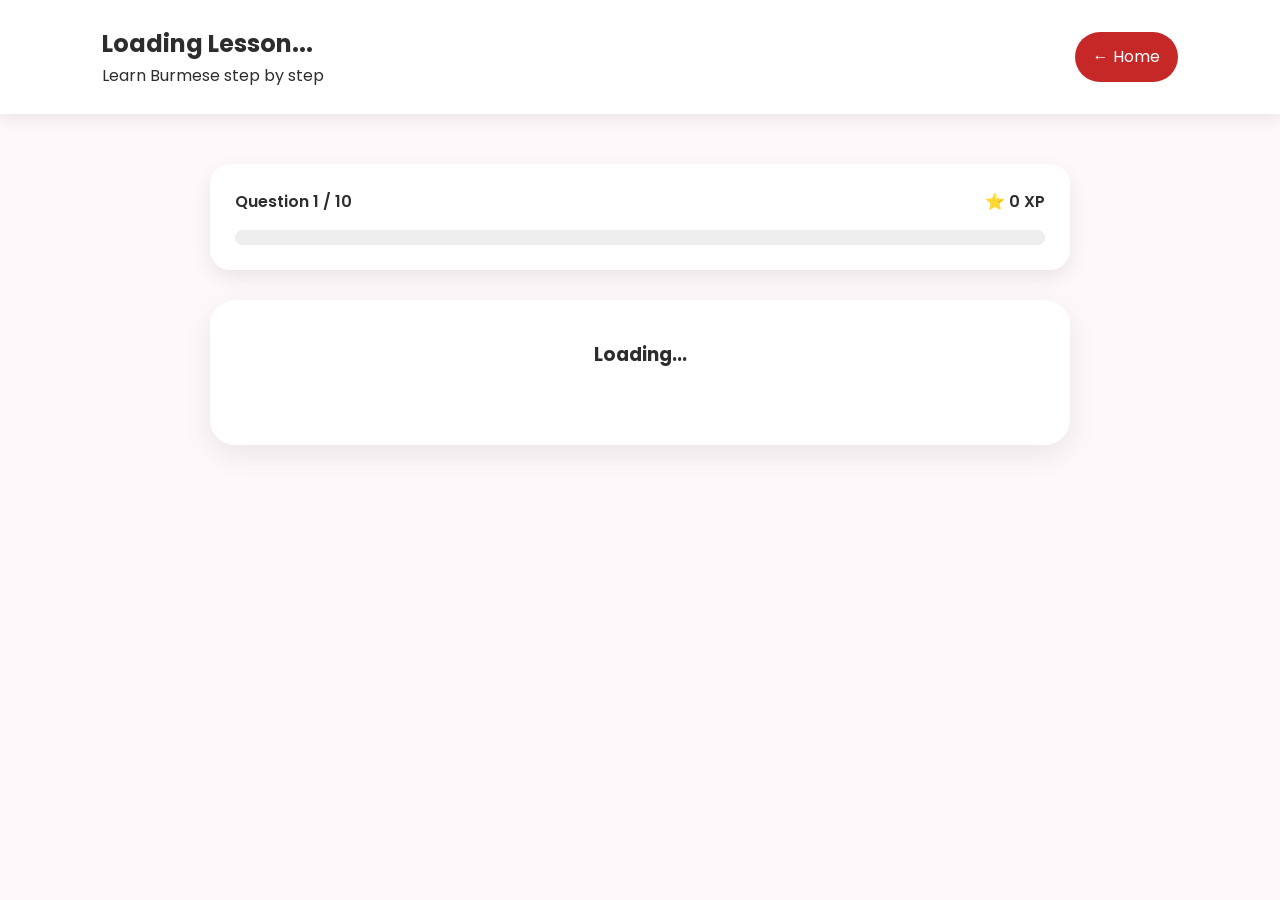
==== lesson.html @ 9ca23b1c "Add files via upload" ====
<!DOCTYPE html>
<html lang="en">

<head>

<meta charset="UTF-8">

<meta name="viewport" content="width=device-width, initial-scale=1.0">

<title>Lesson | Learn Burmese with Su</title>

<link rel="preconnect" href="https://fonts.googleapis.com">

<link rel="preconnect" href="https://fonts.gstatic.com" crossorigin>

<link href="https://fonts.googleapis.com/css2?family=Poppins:wght@300;400;500;600;700&display=swap" rel="stylesheet">

<link rel="stylesheet" href="style.css">

</head>

<body class="lesson-page">

<header class="lesson-header">

<div>

<h2 id="lessonTitle">

Loading Lesson...

</h2>

<p id="lessonSubtitle">

Learn Burmese step by step

</p>

</div>

<a href="index.html" class="back-btn">

← Home

</a>

</header>

<main class="lesson-container">

<div class="progress-box">

<div class="progress-info">

<span id="questionCounter">

Question 1 / 10

</span>

<span id="xpCounter">

⭐ 0 XP

</span>

</div>

<div class="progress-bar">

<div id="progressFill">

</div>

</div>

</div>

<div class="question-card">

<h3 id="question">

Loading...

</h3>

<div id="answers">

<!-- Buttons generated by JavaScript -->

</div>

<div id="feedback">

</div>

<button
id="nextButton"
class="primary-btn"
style="display:none;">

Next →

</button>

</div>

</main>

<div id="completeScreen" class="complete-screen">

<div class="complete-card">

<h1>

🎉 Lesson Complete!

</h1>

<h2 id="scoreText">

100%

</h2>

<p>

Excellent work!

</p>

<div class="stats">

<div>

⭐

<h3 id="earnedXP">

0 XP

</h3>

<p>Earned</p>

</div>

<div>

📚

<h3 id="learnedWords">

0</h3>

<p>Words</p>

</div>

</div>

<button
class="primary-btn"
onclick="goHome()">

Back Home

</button>

</div>

</div>

<script src="questions.js"></script>

<script src="lesson.js"></script>

</body>

</html>
---- style.css ----
/* ==========================================
   Learn Burmese with Su
   Version 1.0
========================================== */

:root{

    --primary:#C62828;
    --primary-dark:#8E1C1C;

    --background:#FFF8FA;

    --card:#FFFFFF;

    --text:#2D2D2D;

    --gray:#777777;

    --border:#F2E8EA;

    --success:#43A047;

    --danger:#E53935;

    --shadow:0 10px 30px rgba(0,0,0,.08);

}

*{
    margin:0;
    padding:0;
    box-sizing:border-box;
}

html{
    scroll-behavior:smooth;
}

body{

    font-family:'Poppins',sans-serif;

    background:var(--background);

    color:var(--text);

    line-height:1.6;

}

/* ==========================
      NAVBAR
========================== */

.navbar{

    background:white;

    display:flex;

    justify-content:space-between;

    align-items:center;

    padding:18px 8%;

    box-shadow:var(--shadow);

    position:sticky;

    top:0;

    z-index:1000;

}

.logo{

    display:flex;

    align-items:center;

    gap:15px;

}

.logo-icon{

    width:60px;

    height:60px;

    border-radius:50%;

    background:var(--primary);

    color:white;

    display:flex;

    justify-content:center;

    align-items:center;

    font-size:28px;

}

.logo-text h1{

    font-size:24px;

    color:var(--primary);

}

.logo-text p{

    color:var(--gray);

    font-size:14px;

}

.login-btn{

    border:none;

    background:var(--primary);

    color:white;

    padding:12px 20px;

    border-radius:30px;

    cursor:pointer;

    transition:.3s;

}

.login-btn:hover{

    background:var(--primary-dark);

}

/* ==========================
      HERO
========================== */

.hero{

    padding:80px 8%;

    text-align:center;

}

.tag{

    display:inline-block;

    background:#FFE9EC;

    color:var(--primary);

    padding:8px 18px;

    border-radius:50px;

    font-size:13px;

    font-weight:600;

    margin-bottom:20px;

}

.hero h2{

    font-size:52px;

    margin-bottom:20px;

}

.hero p{

    max-width:700px;

    margin:auto;

    color:var(--gray);

    font-size:18px;

}

.hero-buttons{

    margin-top:35px;

}

.primary-btn{

    background:var(--primary);

    color:white;

    border:none;

    padding:16px 30px;

    border-radius:40px;

    cursor:pointer;

    font-size:16px;

    margin-right:15px;

    transition:.3s;

}

.primary-btn:hover{

    transform:translateY(-3px);

    background:var(--primary-dark);

}

.secondary-btn{

    background:white;

    color:var(--primary);

    border:2px solid var(--primary);

    padding:16px 30px;

    border-radius:40px;

    cursor:pointer;

    transition:.3s;

}

.secondary-btn:hover{

    background:var(--primary);

    color:white;

}

/* ==========================
      DASHBOARD
========================== */

.dashboard{

    width:85%;

    margin:auto;

    display:grid;

    grid-template-columns:repeat(3,1fr);

    gap:25px;

}

.stat-card{

    background:white;

    border-radius:20px;

    text-align:center;

    padding:35px;

    box-shadow:var(--shadow);

}

.stat-card span{

    font-size:42px;

    font-weight:bold;

    color:var(--primary);

    display:block;

    margin:12px 0;

}

/* ==========================
      CONTINUE CARD
========================== */

.continue{

    width:85%;

    margin:60px auto;

}

.continue-card{

    background:linear-gradient(135deg,#C62828,#AD1457);

    color:white;

    padding:35px;

    border-radius:25px;

    display:flex;

    justify-content:space-between;

    align-items:center;

    box-shadow:var(--shadow);

}

.continue-card button{

    background:white;

    color:var(--primary);

    border:none;

    padding:15px 25px;

    border-radius:30px;

    cursor:pointer;

    font-weight:600;

}

/* ==========================
      LESSONS
========================== */

.lessons{

    width:85%;

    margin:auto;

    padding-bottom:60px;

}

.lessons h2{

    margin-bottom:30px;

}

#lessonContainer{

    display:grid;

    grid-template-columns:repeat(auto-fit,minmax(280px,1fr));

    gap:25px;

}

.lesson-card{

    background:white;

    border-radius:20px;

    padding:25px;

    box-shadow:var(--shadow);

    transition:.3s;

    cursor:pointer;

}

.lesson-card:hover{

    transform:translateY(-6px);

}

.lesson-card h3{

    color:var(--primary);

    margin-bottom:10px;

}

.lesson-card p{

    color:var(--gray);

}

.lesson-card button{

    margin-top:20px;

    width:100%;

    background:var(--primary);

    color:white;

    border:none;

    padding:12px;

    border-radius:15px;

    cursor:pointer;

}

/* ==========================
      ABOUT
========================== */

.about{

    background:white;

    padding:80px 8%;

}

.about h2{

    text-align:center;

    margin-bottom:50px;

}

.features{

    display:grid;

    grid-template-columns:repeat(3,1fr);

    gap:30px;

}

.feature{

    text-align:center;

    padding:30px;

}

.emoji{

    font-size:50px;

    margin-bottom:20px;

}

/* ==========================
      FOOTER
========================== */

footer{

    background:#111;

    color:white;

    text-align:center;

    padding:30px;

}

/* ==========================
      MOBILE
========================== */

@media(max-width:900px){

.dashboard{

    grid-template-columns:1fr;

}

.features{

    grid-template-columns:1fr;

}

.continue-card{

    flex-direction:column;

    text-align:center;

    gap:25px;

}

.hero h2{

    font-size:36px;

}

.navbar{

    flex-direction:column;

    gap:20px;

}

.logo{

    flex-direction:column;

}

}

/*==========================================
LESSON PAGE
==========================================*/

.lesson-page{

background:#FFF8FA;

min-height:100vh;

font-family:'Poppins',sans-serif;

}

.lesson-header{

display:flex;

justify-content:space-between;

align-items:center;

padding:25px 8%;

background:white;

box-shadow:0 5px 15px rgba(0,0,0,.08);

}

.back-btn{

text-decoration:none;

background:#C62828;

color:white;

padding:12px 18px;

border-radius:30px;

}

.lesson-container{

max-width:900px;

margin:50px auto;

padding:0 20px;

}

.progress-box{

background:white;

padding:25px;

border-radius:20px;

box-shadow:0 8px 20px rgba(0,0,0,.08);

margin-bottom:30px;

}

.progress-info{

display:flex;

justify-content:space-between;

margin-bottom:15px;

font-weight:600;

}

.progress-bar{

width:100%;

height:15px;

background:#eee;

border-radius:20px;

overflow:hidden;

}

#progressFill{

width:0%;

height:100%;

background:#C62828;

transition:.4s;

}

.question-card{

background:white;

padding:40px;

border-radius:25px;

box-shadow:0 10px 30px rgba(0,0,0,.08);

}

#question{

margin-bottom:35px;

text-align:center;

}

.answer-btn{

display:block;

width:100%;

margin-bottom:15px;

padding:18px;

border:none;

background:#f8f8f8;

border-radius:15px;

font-size:16px;

cursor:pointer;

transition:.3s;

}

.answer-btn:hover{

background:#C62828;

color:white;

}

.correct{

background:#43A047!important;

color:white;

}

.wrong{

background:#E53935!important;

color:white;

}

#feedback{

margin:25px 0;

font-size:18px;

font-weight:600;

text-align:center;

}

.complete-screen{

display:none;

position:fixed;

left:0;

top:0;

width:100%;

height:100%;

background:rgba(0,0,0,.65);

justify-content:center;

align-items:center;

}

.complete-card{

background:white;

padding:50px;

border-radius:25px;

text-align:center;

width:90%;

max-width:450px;

}

.stats{

display:flex;

justify-content:space-around;

margin:35px 0;

}
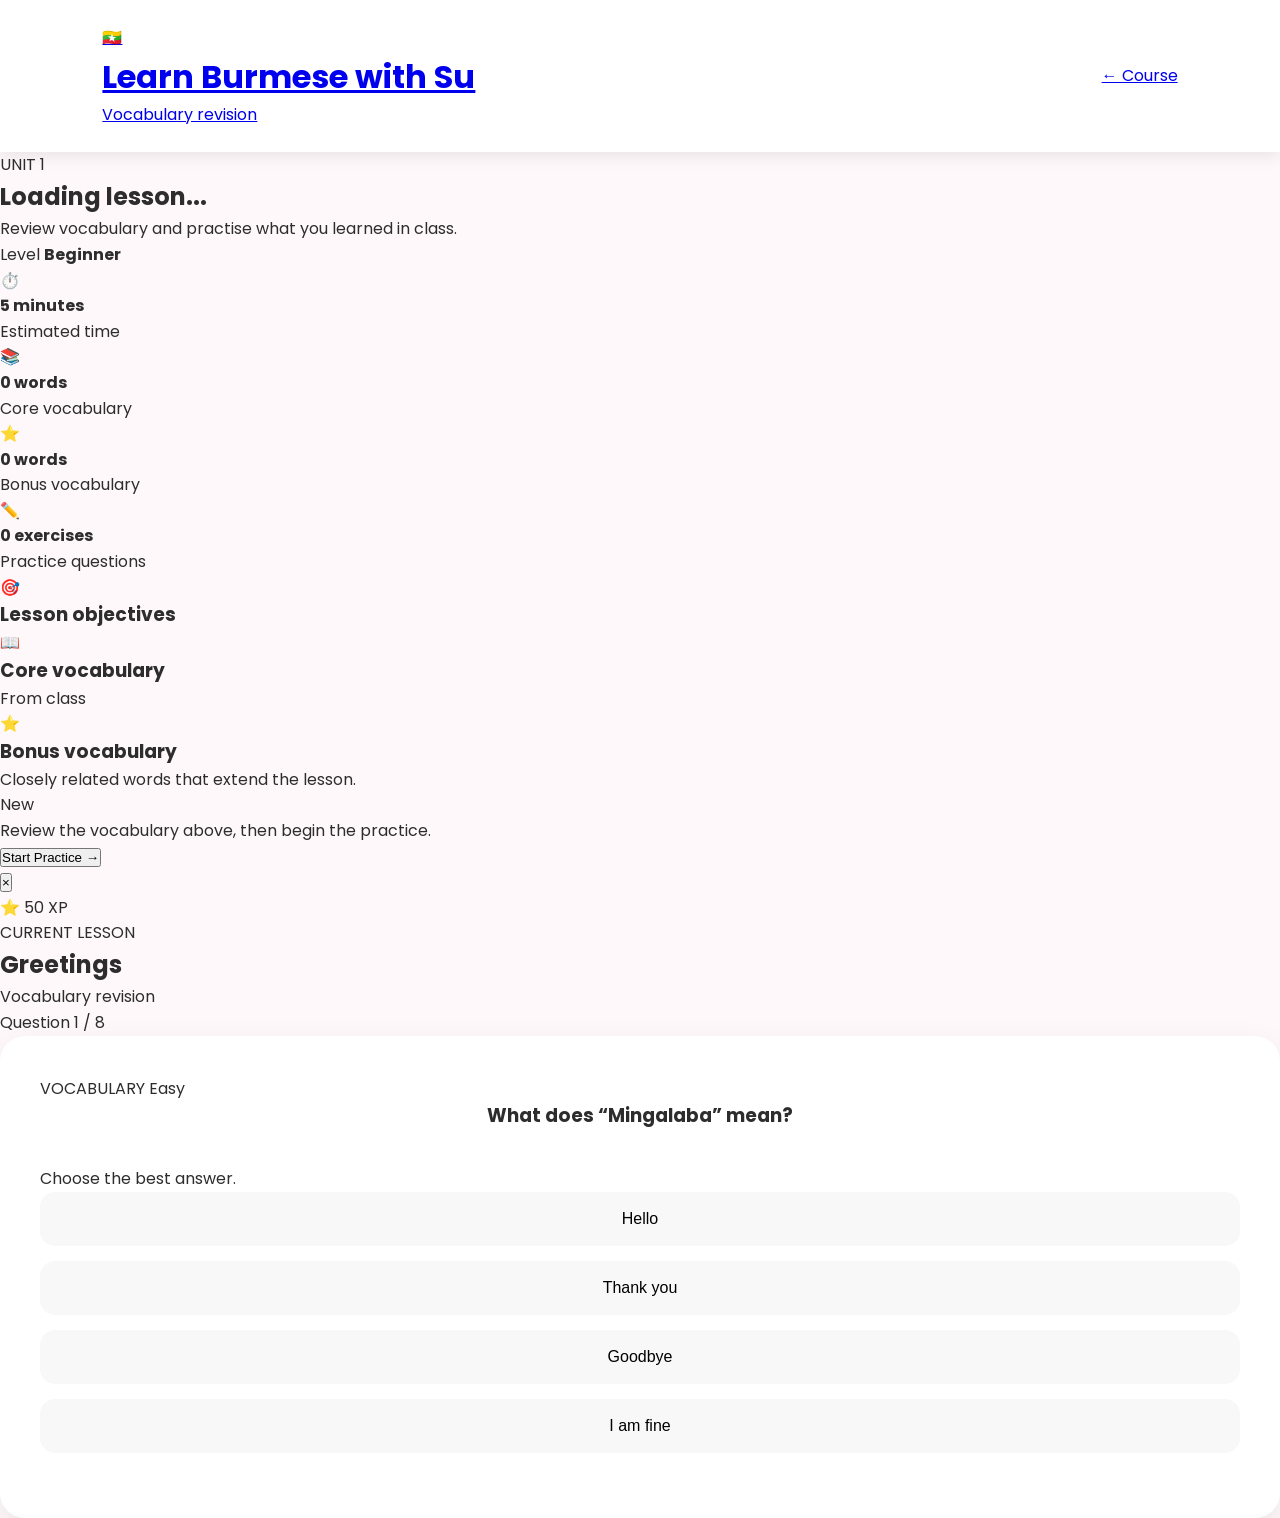
==== commit c75efbb7: "Refactor lesson.html structure and content" ====
--- a/lesson.html
+++ b/lesson.html
@@ -3,19 +3,29 @@
 
 <head>
 
-<meta charset="UTF-8">
-
-<meta name="viewport" content="width=device-width, initial-scale=1.0">
-
-<title>Lesson | Learn Burmese with Su</title>
-
-<link rel="preconnect" href="https://fonts.googleapis.com">
-
-<link rel="preconnect" href="https://fonts.gstatic.com" crossorigin>
-
-<link href="https://fonts.googleapis.com/css2?family=Poppins:wght@300;400;500;600;700&display=swap" rel="stylesheet">
-
-<link rel="stylesheet" href="style.css">
+    <meta charset="UTF-8">
+
+    <meta
+        name="viewport"
+        content="width=device-width, initial-scale=1.0"
+    >
+
+    <title>Lesson | Learn Burmese with Su</title>
+
+    <link rel="preconnect" href="https://fonts.googleapis.com">
+
+    <link
+        rel="preconnect"
+        href="https://fonts.gstatic.com"
+        crossorigin
+    >
+
+    <link
+        href="https://fonts.googleapis.com/css2?family=Poppins:wght@300;400;500;600;700&display=swap"
+        rel="stylesheet"
+    >
+
+    <link rel="stylesheet" href="style.css">
 
 </head>
 
@@ -23,159 +33,430 @@
 
 <header class="lesson-header">
 
-<div>
-
-<h2 id="lessonTitle">
-
-Loading Lesson...
-
-</h2>
-
-<p id="lessonSubtitle">
-
-Learn Burmese step by step
-
-</p>
+    <a href="index.html" class="brand lesson-brand">
+
+        <div class="brand-icon">
+            🇲🇲
+        </div>
+
+        <div>
+            <h1>Learn Burmese with Su</h1>
+            <p>Vocabulary revision</p>
+        </div>
+
+    </a>
+
+    <a href="index.html" class="back-button">
+        ← Course
+    </a>
+
+</header>
+
+<main class="lesson-main">
+
+    <!-- LESSON OVERVIEW -->
+
+    <section
+        id="lessonOverview"
+        class="lesson-overview"
+    >
+
+        <div class="lesson-overview-header">
+
+            <div>
+
+                <span
+                    id="lessonUnit"
+                    class="lesson-unit-label"
+                >
+                    UNIT 1
+                </span>
+
+                <h2 id="overviewTitle">
+                    Loading lesson...
+                </h2>
+
+                <p id="overviewDescription">
+                    Review vocabulary and practise what you learned in class.
+                </p>
+
+            </div>
+
+            <div class="lesson-level-box">
+
+                <span>Level</span>
+
+                <strong id="lessonLevel">
+                    Beginner
+                </strong>
+
+            </div>
+
+        </div>
+
+        <div class="lesson-information-grid">
+
+            <article class="lesson-information-card">
+
+                <span>⏱️</span>
+
+                <div>
+                    <strong id="estimatedTime">5 minutes</strong>
+                    <p>Estimated time</p>
+                </div>
+
+            </article>
+
+            <article class="lesson-information-card">
+
+                <span>📚</span>
+
+                <div>
+                    <strong id="coreWordCount">0 words</strong>
+                    <p>Core vocabulary</p>
+                </div>
+
+            </article>
+
+            <article class="lesson-information-card">
+
+                <span>⭐</span>
+
+                <div>
+                    <strong id="bonusWordCount">0 words</strong>
+                    <p>Bonus vocabulary</p>
+                </div>
+
+            </article>
+
+            <article class="lesson-information-card">
+
+                <span>✏️</span>
+
+                <div>
+                    <strong id="exerciseCount">0 exercises</strong>
+                    <p>Practice questions</p>
+                </div>
+
+            </article>
+
+        </div>
+
+        <div class="overview-content-grid">
+
+            <section class="overview-panel">
+
+                <div class="panel-heading">
+
+                    <div>
+                        <span class="panel-icon">🎯</span>
+                        <h3>Lesson objectives</h3>
+                    </div>
+
+                </div>
+
+                <ul
+                    id="objectiveList"
+                    class="objective-list"
+                >
+                </ul>
+
+            </section>
+
+            <section class="overview-panel">
+
+                <div class="panel-heading">
+
+                    <div>
+                        <span class="panel-icon">📖</span>
+                        <h3>Core vocabulary</h3>
+                    </div>
+
+                    <span class="core-badge">
+                        From class
+                    </span>
+
+                </div>
+
+                <div
+                    id="coreVocabularyList"
+                    class="vocabulary-list"
+                >
+                </div>
+
+            </section>
+
+        </div>
+
+        <section class="overview-panel bonus-panel">
+
+            <div class="panel-heading">
+
+                <div>
+                    <span class="panel-icon">⭐</span>
+
+                    <div>
+                        <h3>Bonus vocabulary</h3>
+
+                        <p>
+                            Closely related words that extend the lesson.
+                        </p>
+                    </div>
+
+                </div>
+
+                <span class="bonus-badge">
+                    New
+                </span>
+
+            </div>
+
+            <div
+                id="bonusVocabularyList"
+                class="vocabulary-list bonus-vocabulary-list"
+            >
+            </div>
+
+        </section>
+
+        <div class="lesson-start-area">
+
+            <p>
+                Review the vocabulary above, then begin the practice.
+            </p>
+
+            <button
+                id="startPracticeButton"
+                class="primary-button"
+            >
+                Start Practice →
+            </button>
+
+        </div>
+
+    </section>
+
+    <!-- PRACTICE SCREEN -->
+
+    <section
+        id="practiceScreen"
+        class="practice-screen hidden"
+    >
+
+        <div class="practice-topbar">
+
+            <button
+                class="exit-practice-button"
+                onclick="returnToOverview()"
+                aria-label="Return to lesson overview"
+            >
+                ×
+            </button>
+
+            <div class="practice-progress-track">
+
+                <div id="progressFill"></div>
+
+            </div>
+
+            <span id="xpCounter">
+                ⭐ 0 XP
+            </span>
+
+        </div>
+
+        <div class="practice-layout">
+
+            <aside class="practice-sidebar">
+
+                <span class="section-label">
+                    CURRENT LESSON
+                </span>
+
+                <h2 id="lessonTitle">
+                    Lesson
+                </h2>
+
+                <p id="lessonSubtitle">
+                    Vocabulary revision
+                </p>
+
+                <div class="question-progress-box">
+
+                    <span id="questionCounter">
+                        Exercise 1 / 10
+                    </span>
+
+                </div>
+
+            </aside>
+
+            <section class="question-card">
+
+                <div class="question-type-row">
+
+                    <span
+                        id="questionType"
+                        class="question-type-badge"
+                    >
+                        VOCABULARY
+                    </span>
+
+                    <span
+                        id="questionDifficulty"
+                        class="difficulty-label"
+                    >
+                        Easy
+                    </span>
+
+                </div>
+
+                <h3 id="question">
+                    Loading...
+                </h3>
+
+                <p
+                    id="questionInstruction"
+                    class="question-instruction"
+                >
+                    Choose the best answer.
+                </p>
+
+                <div id="answers">
+                    <!-- Generated by lesson.js -->
+                </div>
+
+                <div
+                    id="feedback"
+                    class="feedback-box"
+                >
+                </div>
+
+                <button
+                    id="nextButton"
+                    class="primary-button next-button hidden"
+                >
+                    Next →
+                </button>
+
+            </section>
+
+        </div>
+
+    </section>
+
+</main>
+
+<!-- COMPLETION SCREEN -->
+
+<div
+    id="completeScreen"
+    class="complete-screen hidden"
+>
+
+    <div class="complete-card">
+
+        <div class="completion-icon">
+            🎉
+        </div>
+
+        <span class="section-label">
+            LESSON COMPLETE
+        </span>
+
+        <h1 id="completionTitle">
+            Great work!
+        </h1>
+
+        <p id="completionMessage">
+            You completed the lesson.
+        </p>
+
+        <div class="score-circle">
+
+            <strong id="scoreText">
+                100%
+            </strong>
+
+            <span>Score</span>
+
+        </div>
+
+        <div class="completion-stats">
+
+            <article>
+
+                <span>⭐</span>
+
+                <div>
+                    <strong id="earnedXP">0 XP</strong>
+                    <p>XP earned</p>
+                </div>
+
+            </article>
+
+            <article>
+
+                <span>📚</span>
+
+                <div>
+                    <strong id="learnedWords">0</strong>
+                    <p>Words reviewed</p>
+                </div>
+
+            </article>
+
+            <article>
+
+                <span>✨</span>
+
+                <div>
+                    <strong id="newWordsLearned">0</strong>
+                    <p>Bonus words</p>
+                </div>
+
+            </article>
+
+        </div>
+
+        <section class="completion-vocabulary">
+
+            <h3>Bonus words from this lesson</h3>
+
+            <div id="completionBonusWords">
+            </div>
+
+        </section>
+
+        <div class="completion-buttons">
+
+            <button
+                class="secondary-button"
+                onclick="restartLesson()"
+            >
+                Review Again
+            </button>
+
+            <button
+                id="nextLessonButton"
+                class="primary-button"
+            >
+                Next Lesson →
+            </button>
+
+        </div>
+
+        <a href="index.html" class="home-link">
+            Return to course
+        </a>
+
+    </div>
 
 </div>
 
-<a href="index.html" class="back-btn">
-
-← Home
-
-</a>
-
-</header>
-
-<main class="lesson-container">
-
-<div class="progress-box">
-
-<div class="progress-info">
-
-<span id="questionCounter">
-
-Question 1 / 10
-
-</span>
-
-<span id="xpCounter">
-
-⭐ 0 XP
-
-</span>
-
-</div>
-
-<div class="progress-bar">
-
-<div id="progressFill">
-
-</div>
-
-</div>
-
-</div>
-
-<div class="question-card">
-
-<h3 id="question">
-
-Loading...
-
-</h3>
-
-<div id="answers">
-
-<!-- Buttons generated by JavaScript -->
-
-</div>
-
-<div id="feedback">
-
-</div>
-
-<button
-id="nextButton"
-class="primary-btn"
-style="display:none;">
-
-Next →
-
-</button>
-
-</div>
-
-</main>
-
-<div id="completeScreen" class="complete-screen">
-
-<div class="complete-card">
-
-<h1>
-
-🎉 Lesson Complete!
-
-</h1>
-
-<h2 id="scoreText">
-
-100%
-
-</h2>
-
-<p>
-
-Excellent work!
-
-</p>
-
-<div class="stats">
-
-<div>
-
-⭐
-
-<h3 id="earnedXP">
-
-0 XP
-
-</h3>
-
-<p>Earned</p>
-
-</div>
-
-<div>
-
-📚
-
-<h3 id="learnedWords">
-
-0</h3>
-
-<p>Words</p>
-
-</div>
-
-</div>
-
-<button
-class="primary-btn"
-onclick="goHome()">
-
-Back Home
-
-</button>
-
-</div>
-
-</div>
-
 <script src="questions.js"></script>
-
 <script src="lesson.js"></script>
 
 </body>
 
-</html>+</html>
